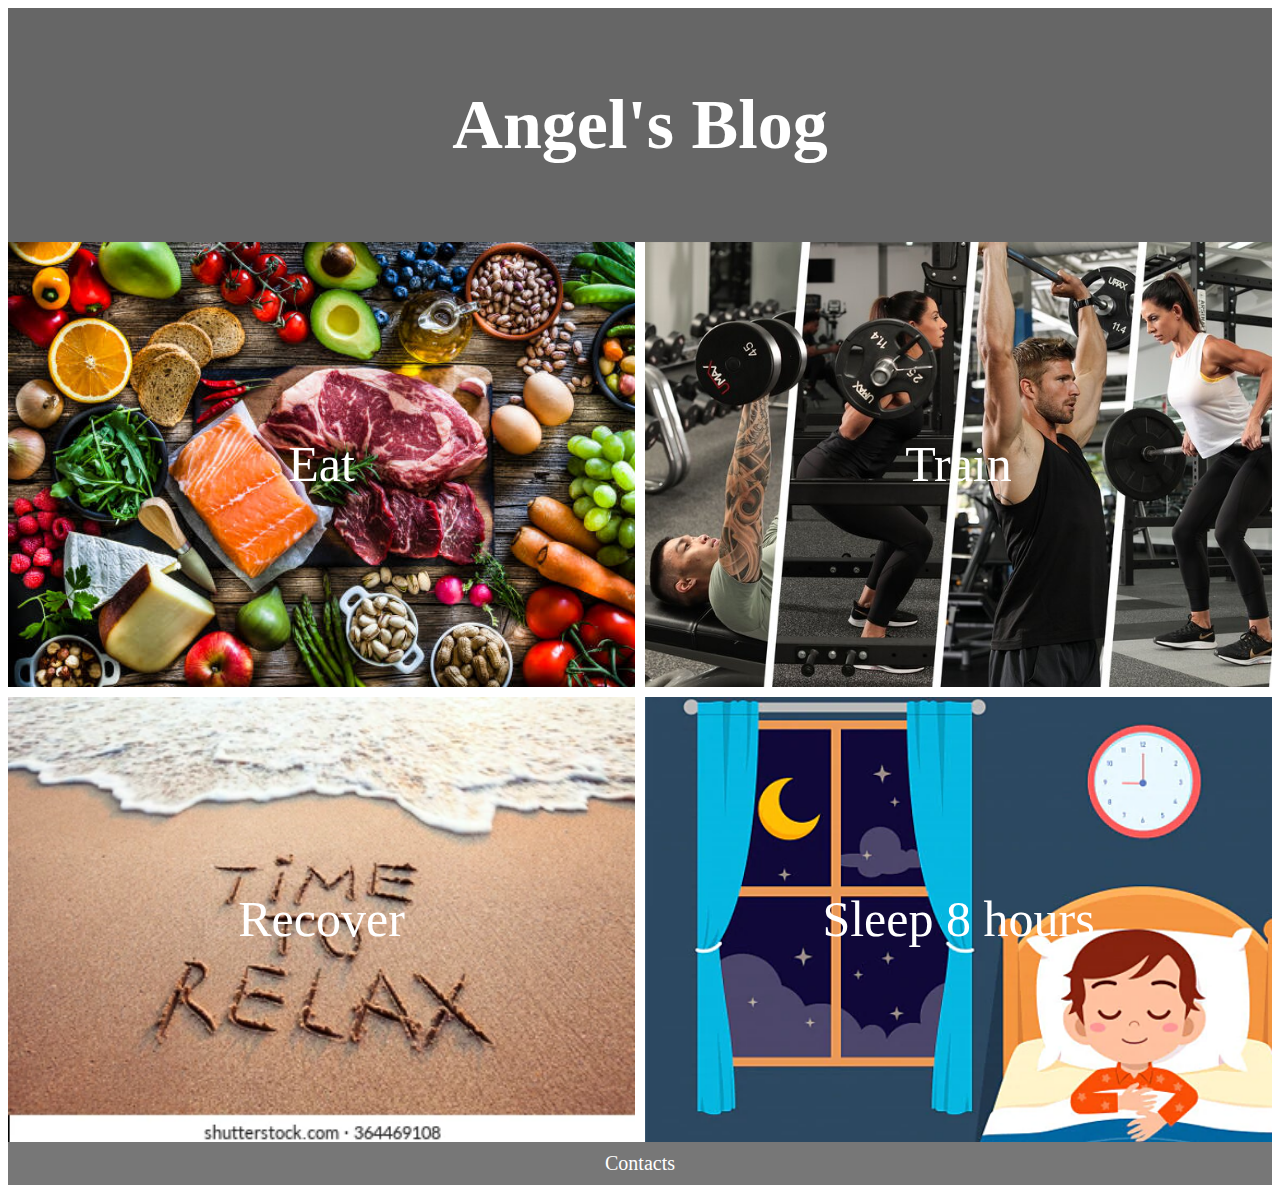
==== index.html @ b5142f78 "First commit" ====
<!DOCTYPE html>

<html>
<head>
<link rel="stylesheet" href="css/style.css">
<title>Blog Post</title>
</head>

<body>
<header>
    <h1>Angel's Blog</h1>
</header>

<main>
    <div class="train">
        <a class="link" href="pages/train.html">Train</a>
    </div> 
    <div class="eat">
        <a class="link" href="pages/eat.html">Eat</a>
    </div>
    <div class="sleep">
        <p class="link">Sleep 8 hours</p>
    </div>
    <div class="recover">
        <p class="link">Recover</p>
    </div>
</main>

<footer>
    <a class="contacts" href="pages/contacts.html">Contacts</a>
</footer>

</body>
</html>
---- css/style.css ----
header {
    background-color: #666;
    padding: 30px;
    text-align: center;
    font-size: 35px;
    color: white;
    
}

footer {
    background-color: #777;
    padding: 10px;
    text-align: center;
}

.contacts {
    color: white;
    text-decoration: solid;
    font-size: 20px;
}

main {
    display:grid;
    grid-template-columns: repeat(2, 1fr);
    grid-template-rows: repeat(2, 1fr);
    grid-template-areas: 1/1/3/3;
    grid-gap: 10px;
    width: 100%;
    height: 100vh;
    
    
    
}

.eat{
    display: flex;
    justify-content: center;
    align-items: center;
    grid-area: 1/1/2/2;
    background-image: url("../images/eat.jpeg");
    background-size: cover;
    background-repeat: no-repeat;
}

.link{
    text-decoration: none;
    color: white;
    font-size: 50px;
}

.train {
    display: flex;
    justify-content: center;
    align-items: center;
    grid-area: 1/2/2/3;
    background-image: url("../images/train.jpeg");
    background-size: cover;
    background-repeat: no-repeat;
}

.sleep{
    display: flex;
    justify-content: center;
    align-items: center;
    grid-area: 2/2/3/3;
    background-image: url("../images/sleep.webp");
    background-size: cover;
    background-repeat: no-repeat;
}

.recover{
    display: flex;
    justify-content: center;
    align-items: center;
    grid-area: 2/1/3/2;
    background-image: url("../images/recover.webp");
    background-size: cover;
    background-repeat: no-repeat;
}
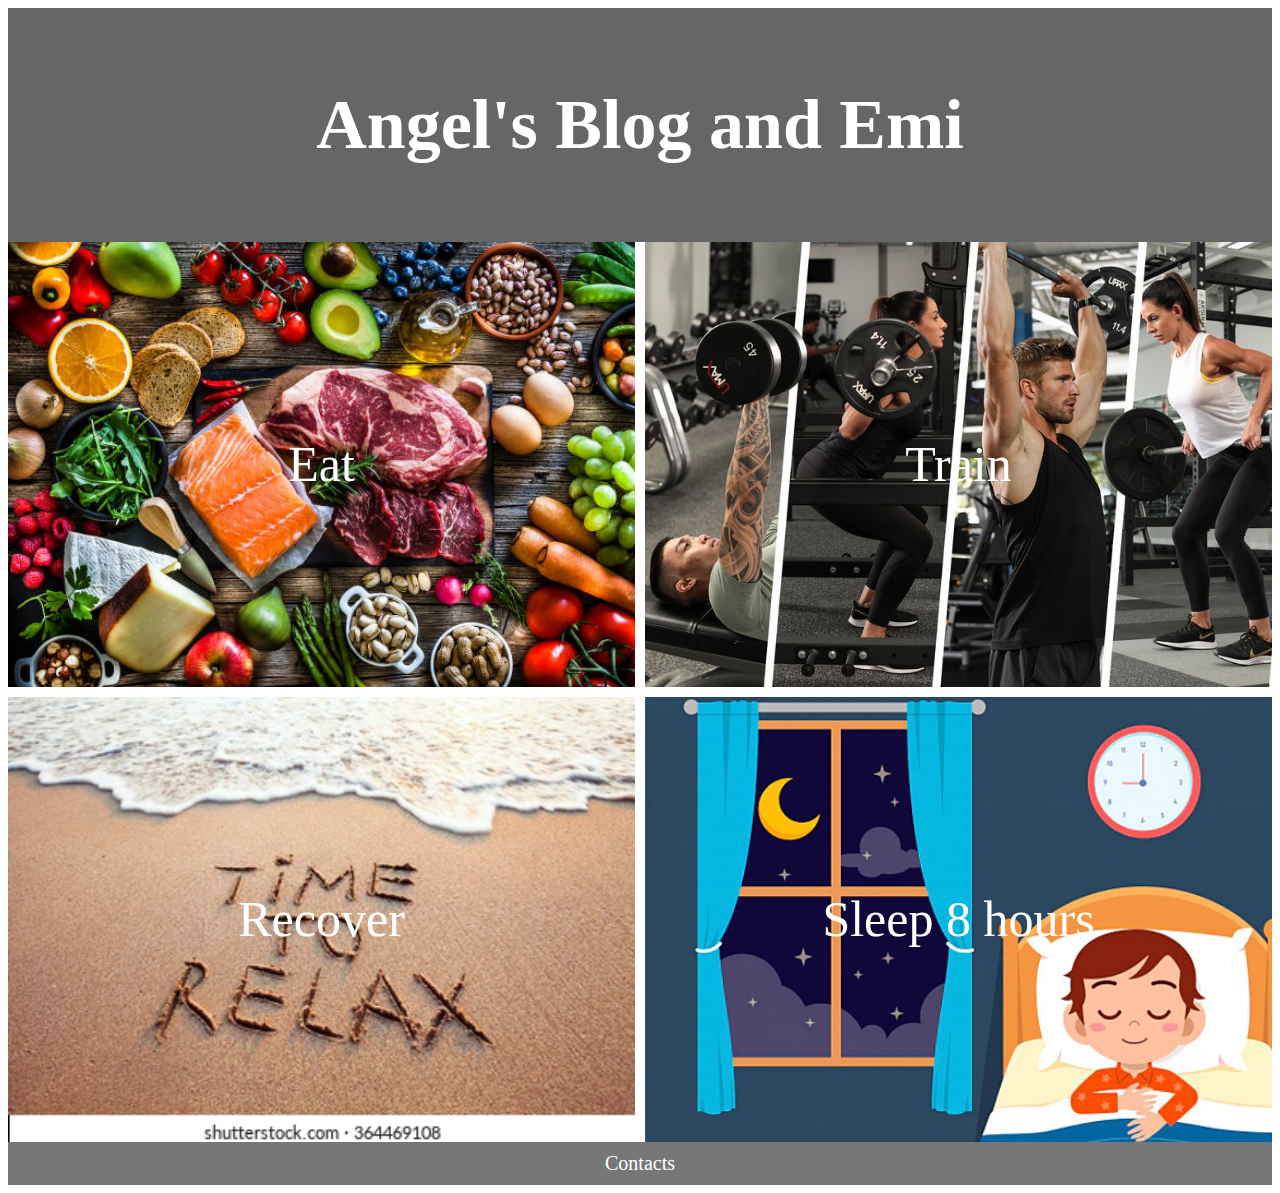
==== commit e5c94824: "test text change" ====
--- a/index.html
+++ b/index.html
@@ -8,7 +8,7 @@
 
 <body>
 <header>
-    <h1>Angel's Blog</h1>
+    <h1>Angel's Blog and Emi</h1>
 </header>
 
 <main>
@@ -31,4 +31,4 @@
 </footer>
 
 </body>
-</html>+</html>
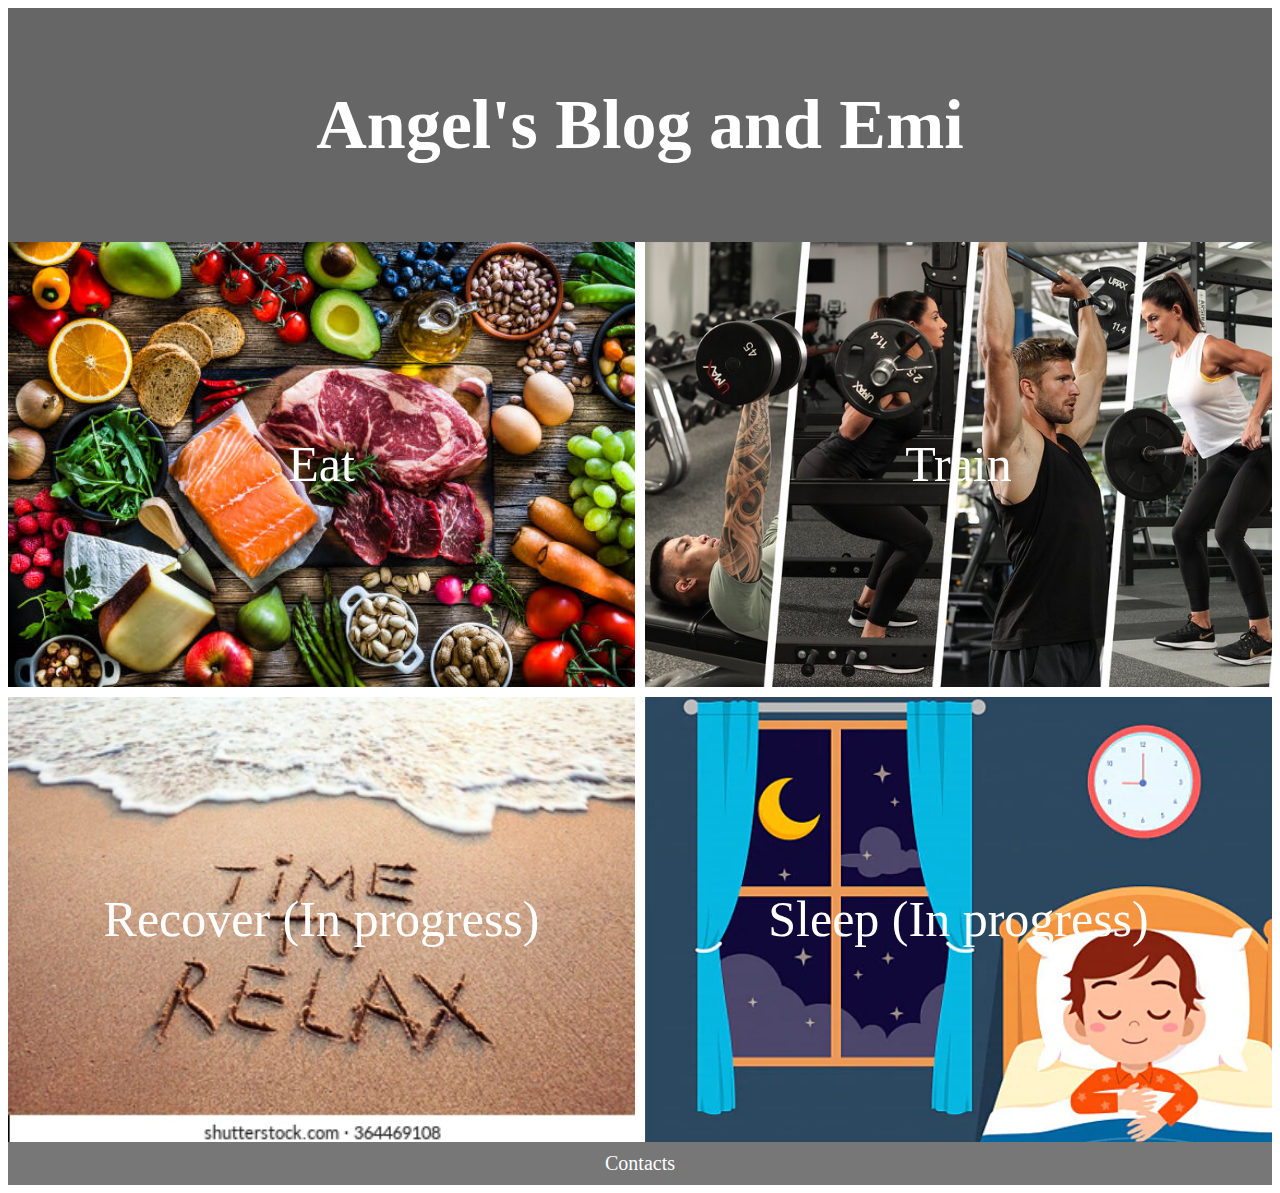
==== commit 8c415d79: "Responsive images" ====
--- a/index.html
+++ b/index.html
@@ -19,10 +19,10 @@
         <a class="link" href="pages/eat.html">Eat</a>
     </div>
     <div class="sleep">
-        <p class="link">Sleep 8 hours</p>
+        <p class="link">Sleep (In progress)</p>
     </div>
     <div class="recover">
-        <p class="link">Recover</p>
+        <p class="link">Recover (In progress)</p>
     </div>
 </main>
 
--- a/css/style.css
+++ b/css/style.css
@@ -41,6 +41,7 @@
     background-image: url("../images/eat.jpeg");
     background-size: cover;
     background-repeat: no-repeat;
+    text-align: center;
 }
 
 .link{
@@ -57,6 +58,7 @@
     background-image: url("../images/train.jpeg");
     background-size: cover;
     background-repeat: no-repeat;
+    text-align: center;
 }
 
 .sleep{
@@ -67,6 +69,7 @@
     background-image: url("../images/sleep.webp");
     background-size: cover;
     background-repeat: no-repeat;
+    text-align: center;
 }
 
 .recover{
@@ -77,6 +80,7 @@
     background-image: url("../images/recover.webp");
     background-size: cover;
     background-repeat: no-repeat;
+    text-align: center;
 }
 
 
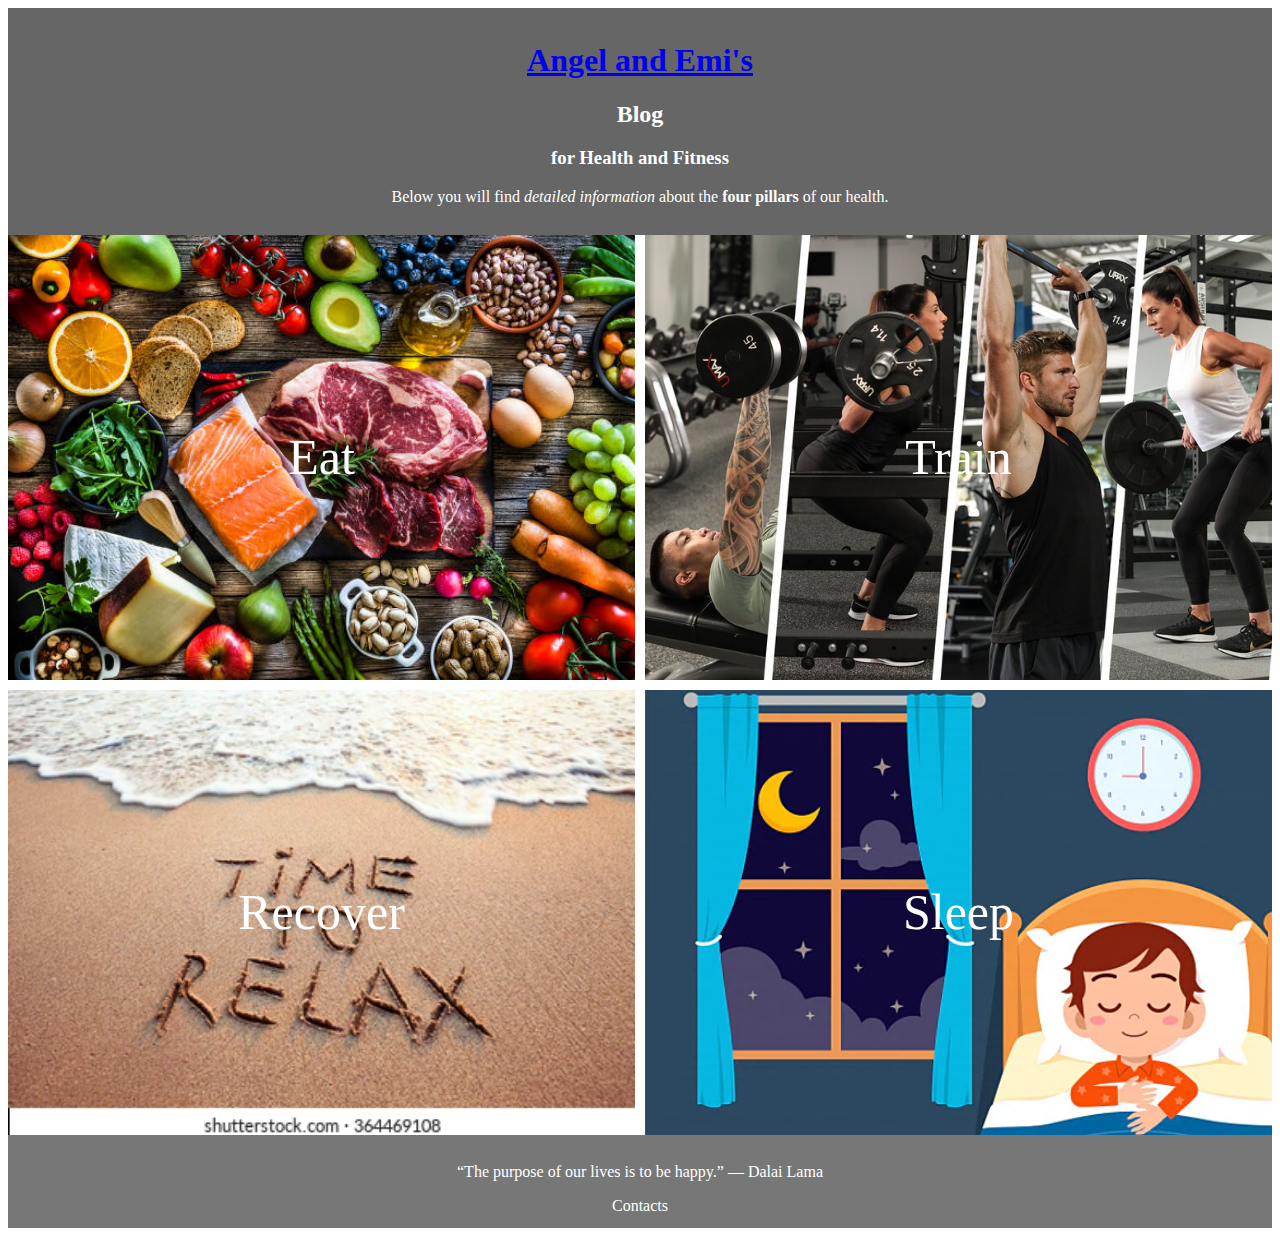
==== commit c25fcca9: "reflecting review comments" ====
--- a/index.html
+++ b/index.html
@@ -3,12 +3,17 @@
 <html>
 <head>
 <link rel="stylesheet" href="css/style.css">
+<link rel="socialSharing" href="https://cdnjs.cloudflare.com/ajax/libs/font-awesome/4.7.0/css/font-awesome.min.css">
+
 <title>Blog Post</title>
 </head>
 
 <body>
 <header>
-    <h1>Angel's Blog and Emi</h1>
+    <h1><a href="pages/author.html"><u>Angel and Emi's</u></a></h1>
+    <h2>Blog</h2>
+    <h3>for Health and Fitness</h3>
+    <p>Below you will find <em>detailed information</em> about the <b>four pillars</b> of our health.</p>
 </header>
 
 <main>
@@ -19,15 +24,20 @@
         <a class="link" href="pages/eat.html">Eat</a>
     </div>
     <div class="sleep">
-        <p class="link">Sleep (In progress)</p>
+        <a class="link" href="pages/sleep.html">Sleep</a>
     </div>
     <div class="recover">
-        <p class="link">Recover (In progress)</p>
+        <a class="link" href="pages/recover.html">Recover</a>
     </div>
 </main>
 
 <footer>
-    <a class="contacts" href="pages/contacts.html">Contacts</a>
+    <blockquote cite="https://parade.com/937586/parade/life-quotes/">
+        “The purpose of our lives is to be happy.”  — Dalai Lama
+    </blockquote>
+    <div class="social">
+        <a class="contacts" href="pages/contacts.html">Contacts</a>
+    </div>
 </footer>
 
 </body>
--- a/css/style.css
+++ b/css/style.css
@@ -1,37 +1,6 @@
-
-header {
-    background-color: #666;
-    padding: 30px;
-    text-align: center;
-    font-size: 35px;
-    color: white;
-    
-}
-
-footer {
-    background-color: #777;
-    padding: 10px;
-    text-align: center;
-}
-
-.contacts {
-    color: white;
-    text-decoration: solid;
-    font-size: 20px;
-}
-
-main {
-    display:grid;
-    grid-template-columns: repeat(2, 1fr);
-    grid-template-rows: repeat(2, 1fr);
-    grid-template-areas: 1/1/3/3;
-    grid-gap: 10px;
-    width: 100%;
-    height: 100vh;
-    
-    
-    
-}
+@import "headerStyle.css";
+@import "footerStyle.css";
+@import "mainStyle.css";
 
 .eat{
     display: flex;
@@ -42,12 +11,6 @@
     background-size: cover;
     background-repeat: no-repeat;
     text-align: center;
-}
-
-.link{
-    text-decoration: none;
-    color: white;
-    font-size: 50px;
 }
 
 .train {
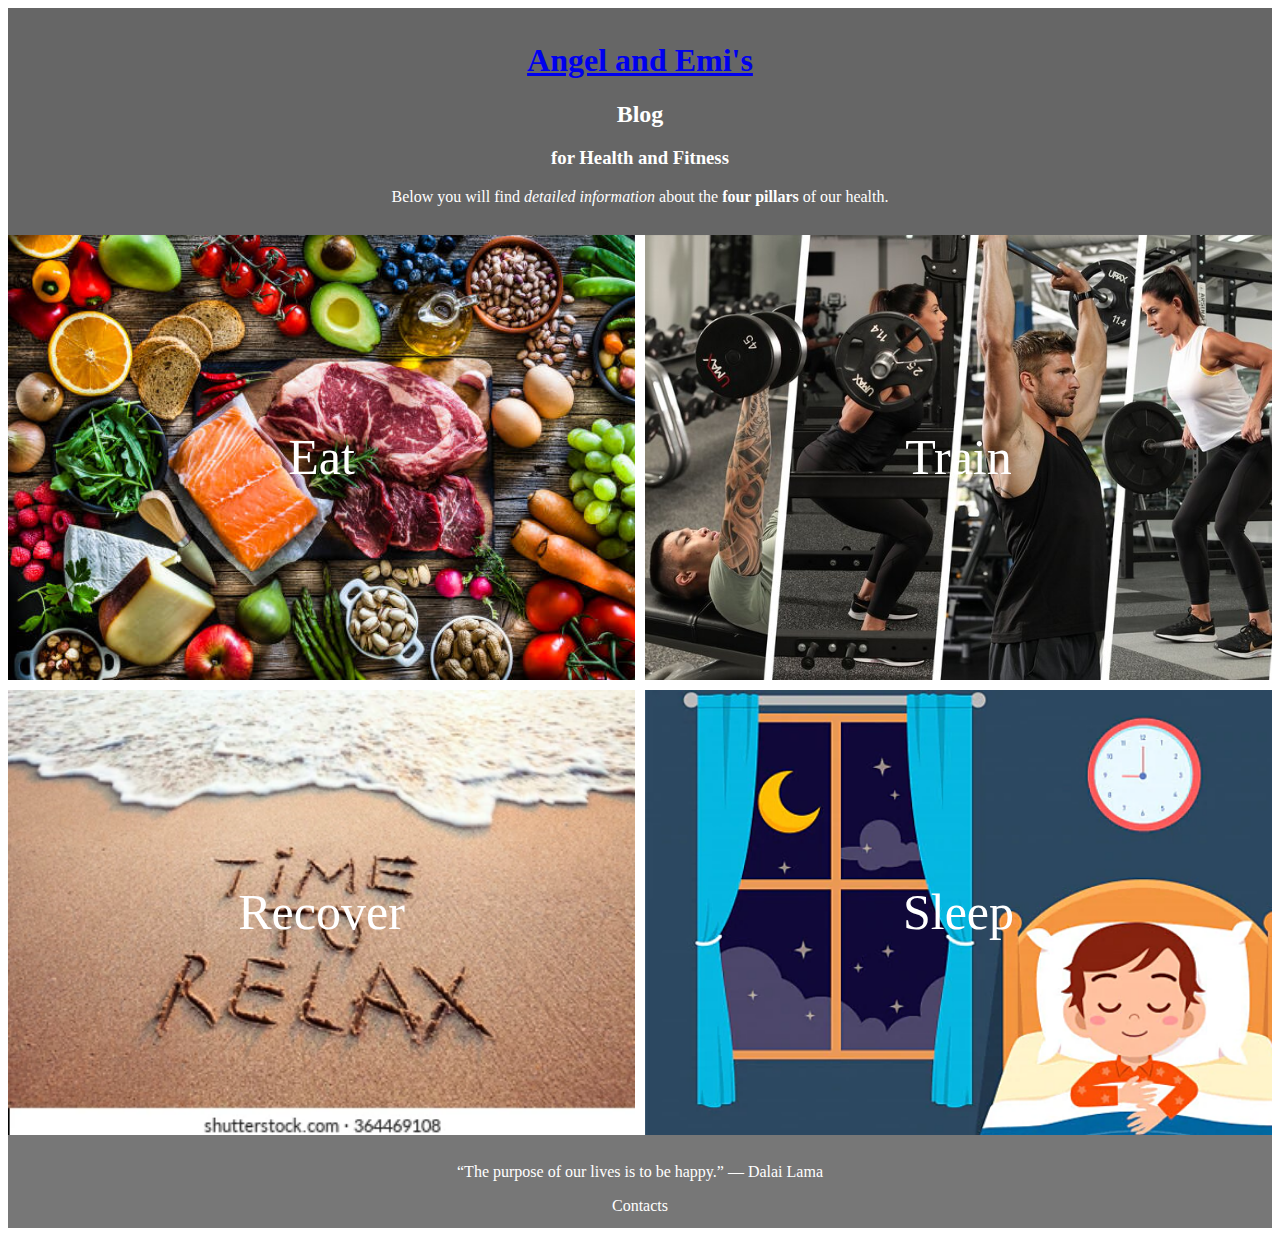
==== commit ccc357ad: "remove wrong tag u" ====
--- a/index.html
+++ b/index.html
@@ -3,14 +3,15 @@
 <html>
 <head>
 <link rel="stylesheet" href="css/style.css">
-<link rel="socialSharing" href="https://cdnjs.cloudflare.com/ajax/libs/font-awesome/4.7.0/css/font-awesome.min.css">
+<meta name="viewport" content="width=device-width, initial-scale=1.0">
+
 
 <title>Blog Post</title>
 </head>
 
 <body>
 <header>
-    <h1><a href="pages/author.html"><u>Angel and Emi's</u></a></h1>
+    <h1><a href="pages/author.html">Angel and Emi's</a></h1>
     <h2>Blog</h2>
     <h3>for Health and Fitness</h3>
     <p>Below you will find <em>detailed information</em> about the <b>four pillars</b> of our health.</p>
